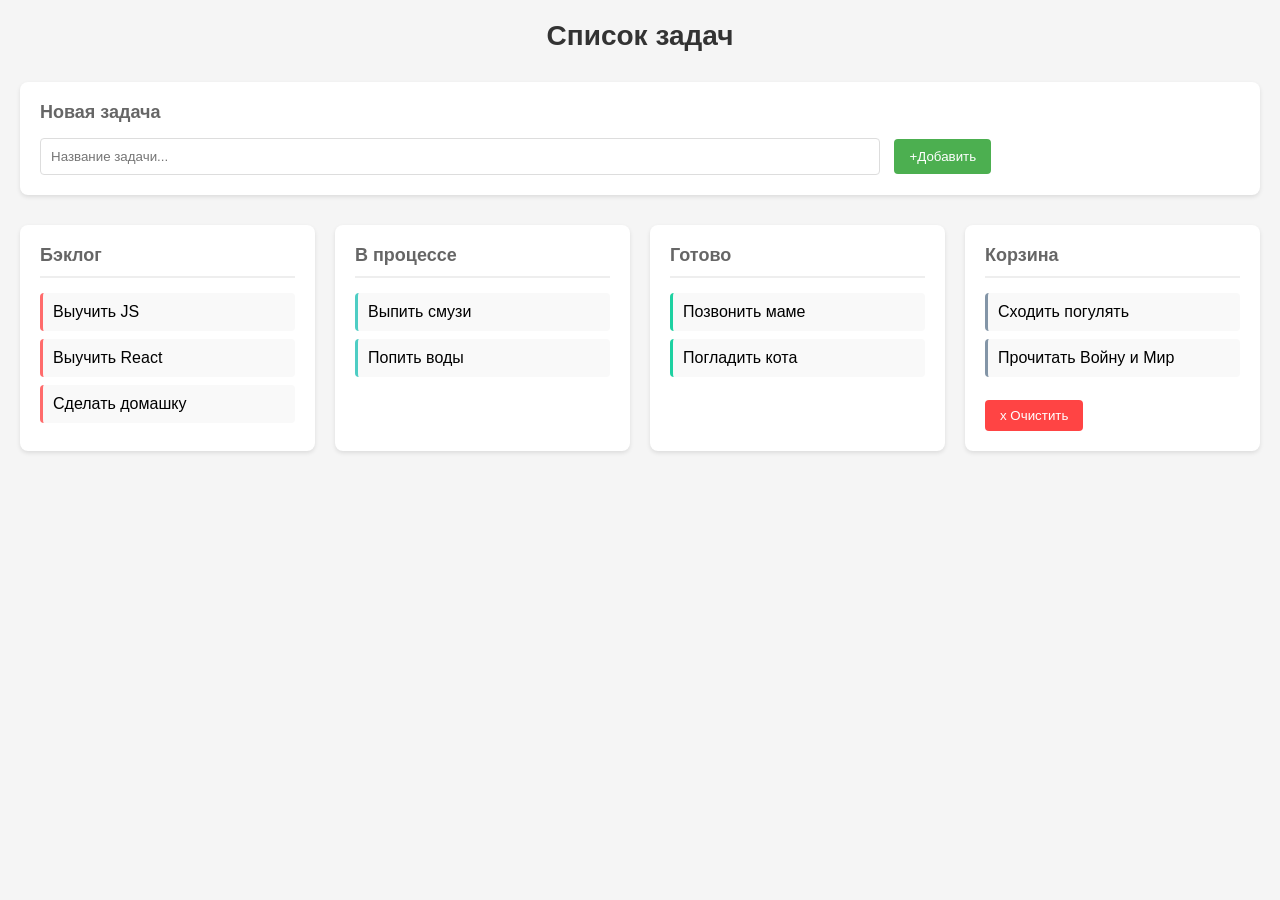
==== index.html @ 12b80170 "Add initial task board HTML and CSS Created index.html with a basic task board layout including sect" ====
<!DOCTYPE html>
<html lang="en">
<head>
  <meta charset="UTF-8">
  <meta name="viewport" content="width=device-width, initial-scale=1.0">
  <title>Document</title>
  <link rel="stylesheet" href="/static/styles/style.css">
</head>
<body>
    <header>
      <h1>Список задач</h1>
    </header>
    <main>
      <div class="new-task">
        <h2>Новая задача</h2>
        <input type="text" placeholder="Название задачи...">
        <button>+Добавить</button>
      </div>
      
      <div class="desk">
        <div class="backlog">
          <h2>Бэклог</h2>
          <p>Выучить JS</p>
          <p>Выучить React</p>
          <p>Сделать домашку</p>
        </div>

        <div class="in-process">
          <h2>В процессе</h2>
          <p>Выпить смузи</p>
          <p>Попить воды</p>
        </div>

        <div class="done">
          <h2>Готово</h2>
          <p>Позвонить маме</p>
          <p>Погладить кота</p>
        </div>

        <div class="trash">
          <h2>Корзина</h2>
          <p>Сходить погулять</p>
          <p>Прочитать Войну и Мир</p>
          <button>х Очистить</button>
        </div>
      </div>

    </main>
</body>
</html>
---- static/styles/style.css ----
* {
  margin: 0;
  padding: 0;
  box-sizing: border-box;
}

body {
  font-family: Arial, sans-serif;
  background-color: #f5f5f5;
  padding: 20px;
}

header {
  text-align: center;
  margin-bottom: 30px;
}

header h1 {
  color: #333;
  font-size: 28px;
}

.new-task {
  background: white;
  padding: 20px;
  border-radius: 8px;
  margin-bottom: 30px;
  box-shadow: 0 2px 4px rgba(0,0,0,0.1);
}

.new-task h2 {
  color: #666;
  font-size: 18px;
  margin-bottom: 15px;
}

.new-task input {
  width: 70%;
  padding: 10px;
  border: 1px solid #ddd;
  border-radius: 4px;
  margin-right: 10px;
}

.new-task button {
  padding: 10px 15px;
  background-color: #4CAF50;
  color: white;
  border: none;
  border-radius: 4px;
  cursor: pointer;
}

.new-task button:hover {
  background-color: #45a049;
}

.desk {
  display: flex;
  gap: 20px;
  flex-wrap: wrap;
}

.desk > div {
  background: white;
  padding: 20px;
  border-radius: 8px;
  flex: 1;
  min-width: 200px;
  box-shadow: 0 2px 4px rgba(0,0,0,0.1);
}

.desk h2 {
  color: #666;
  font-size: 18px;
  margin-bottom: 15px;
  padding-bottom: 10px;
  border-bottom: 2px solid #eee;
}

.desk p {
  background: #f9f9f9;
  padding: 10px;
  margin: 8px 0;
  border-radius: 4px;
  border-left: 3px solid #ddd;
}

.trash button {
  margin-top: 15px;
  padding: 8px 15px;
  background-color: #ff4444;
  color: white;
  border: none;
  border-radius: 4px;
  cursor: pointer;
}

.trash button:hover {
  background-color: #cc0000;
}

/* Специфичные цвета для разных колонок */
.backlog p {
  border-left-color: #ff6b6b;
}

.in-process p {
  border-left-color: #4ecdc4;
}

.done p {
  border-left-color: #1dd1a1;
}

.trash p {
  border-left-color: #8395a7;
}
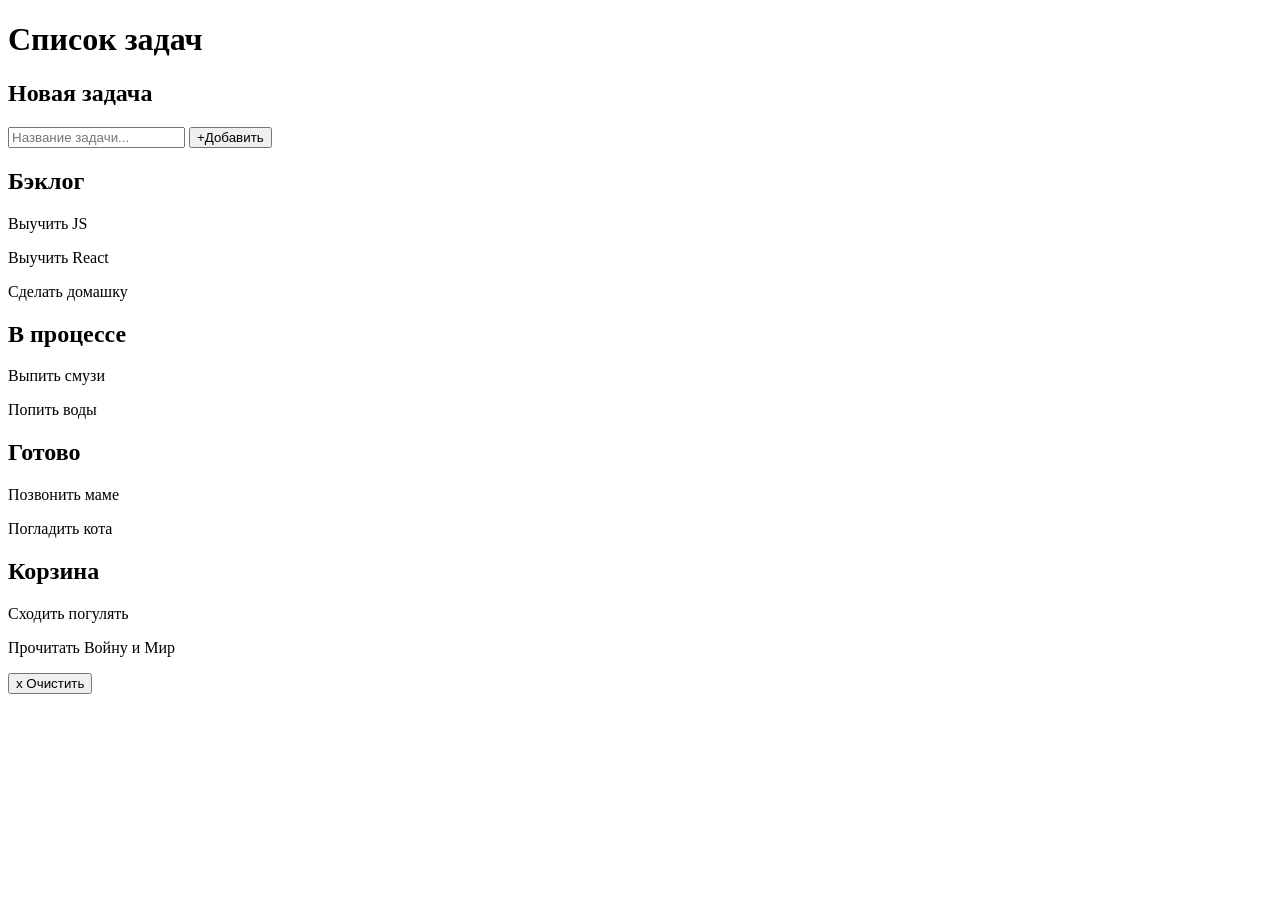
==== commit 76c818eb: "Add normalize.css and update HTML head links Added normalize.css to standardize browser styles and u" ====
--- a/index.html
+++ b/index.html
@@ -3,8 +3,9 @@
 <head>
   <meta charset="UTF-8">
   <meta name="viewport" content="width=device-width, initial-scale=1.0">
-  <title>Document</title>
-  <link rel="stylesheet" href="/static/styles/style.css">
+  <title>Khamidullin R.R.</title>
+  <link rel="stylesheet" href="../style.css">
+  <link rel="stylesheet" href="../normalize.css">
 </head>
 <body>
     <header>
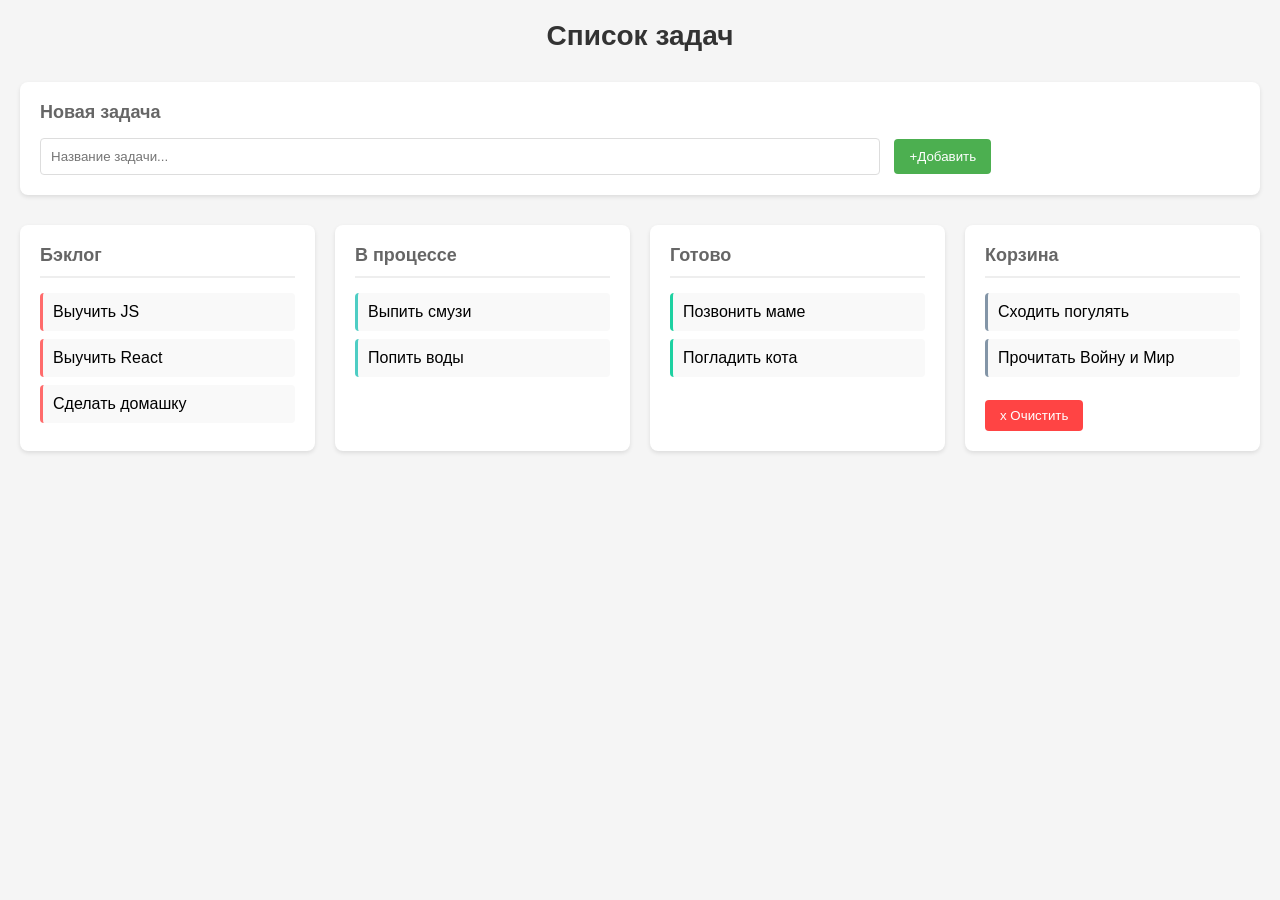
==== commit b3ada356: "Update index.html" ====
--- a/index.html
+++ b/index.html
@@ -4,8 +4,8 @@
   <meta charset="UTF-8">
   <meta name="viewport" content="width=device-width, initial-scale=1.0">
   <title>Khamidullin R.R.</title>
-  <link rel="stylesheet" href="../style.css">
-  <link rel="stylesheet" href="../normalize.css">
+  <link rel="stylesheet" href="static/styles/style.css">
+  <link rel="stylesheet" href="static/styles//normalize.css">
 </head>
 <body>
     <header>
@@ -48,4 +48,4 @@
 
     </main>
 </body>
-</html>+</html>
--- a/static/styles/style.css
+++ b/static/styles/style.css
@@ -0,0 +1,118 @@
+* {
+  margin: 0;
+  padding: 0;
+  box-sizing: border-box;
+}
+
+body {
+  font-family: Arial, sans-serif;
+  background-color: #f5f5f5;
+  padding: 20px;
+}
+
+header {
+  text-align: center;
+  margin-bottom: 30px;
+}
+
+header h1 {
+  color: #333;
+  font-size: 28px;
+}
+
+.new-task {
+  background: white;
+  padding: 20px;
+  border-radius: 8px;
+  margin-bottom: 30px;
+  box-shadow: 0 2px 4px rgba(0,0,0,0.1);
+}
+
+.new-task h2 {
+  color: #666;
+  font-size: 18px;
+  margin-bottom: 15px;
+}
+
+.new-task input {
+  width: 70%;
+  padding: 10px;
+  border: 1px solid #ddd;
+  border-radius: 4px;
+  margin-right: 10px;
+}
+
+.new-task button {
+  padding: 10px 15px;
+  background-color: #4CAF50;
+  color: white;
+  border: none;
+  border-radius: 4px;
+  cursor: pointer;
+}
+
+.new-task button:hover {
+  background-color: #45a049;
+}
+
+.desk {
+  display: flex;
+  gap: 20px;
+  flex-wrap: wrap;
+}
+
+.desk > div {
+  background: white;
+  padding: 20px;
+  border-radius: 8px;
+  flex: 1;
+  min-width: 200px;
+  box-shadow: 0 2px 4px rgba(0,0,0,0.1);
+}
+
+.desk h2 {
+  color: #666;
+  font-size: 18px;
+  margin-bottom: 15px;
+  padding-bottom: 10px;
+  border-bottom: 2px solid #eee;
+}
+
+.desk p {
+  background: #f9f9f9;
+  padding: 10px;
+  margin: 8px 0;
+  border-radius: 4px;
+  border-left: 3px solid #ddd;
+}
+
+.trash button {
+  margin-top: 15px;
+  padding: 8px 15px;
+  background-color: #ff4444;
+  color: white;
+  border: none;
+  border-radius: 4px;
+  cursor: pointer;
+}
+
+.trash button:hover {
+  background-color: #cc0000;
+}
+
+/* Специфичные цвета для разных колонок */
+.backlog p {
+  border-left-color: #ff6b6b;
+}
+
+.in-process p {
+  border-left-color: #4ecdc4;
+}
+
+.done p {
+  border-left-color: #1dd1a1;
+}
+
+.trash p {
+  border-left-color: #8395a7;
+}
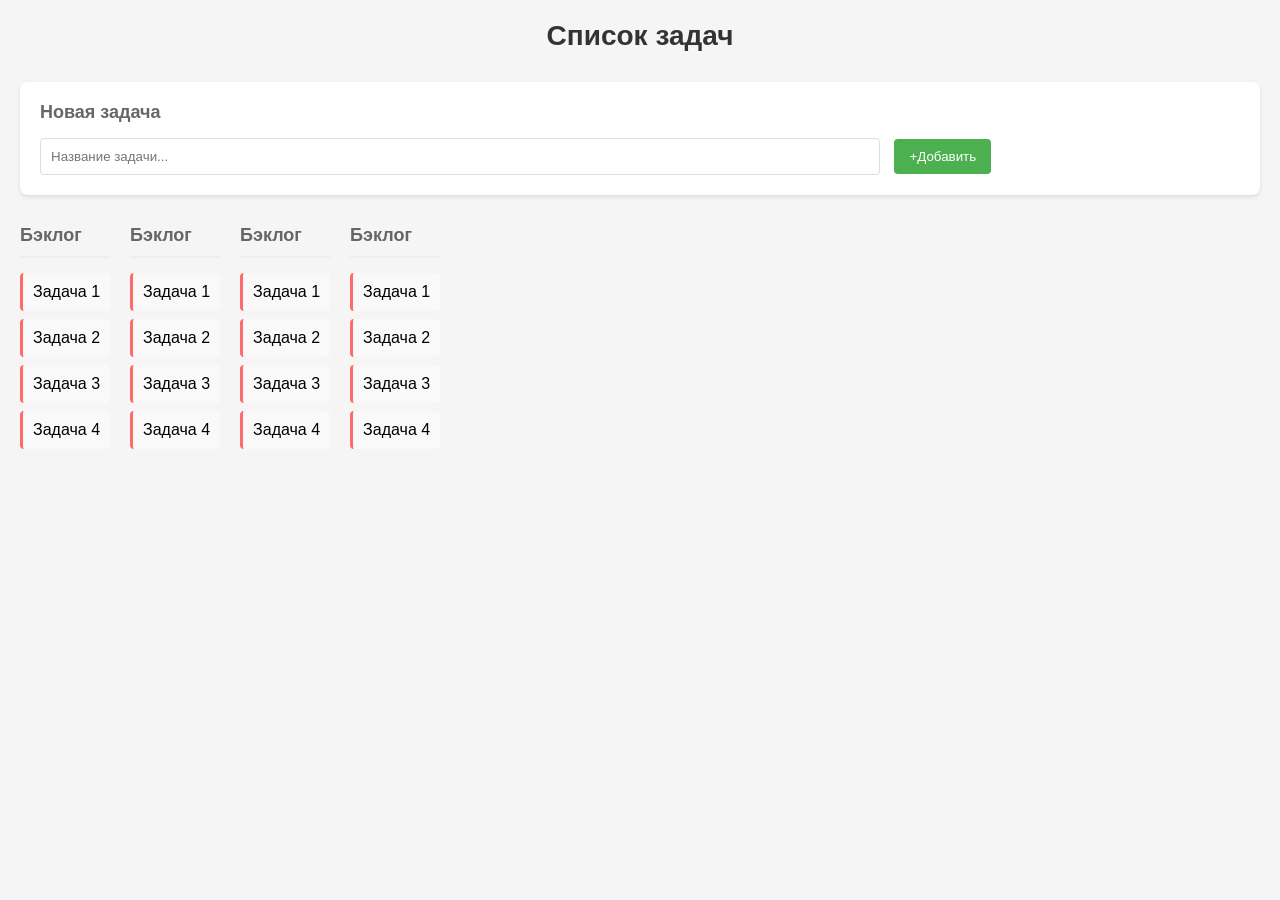
==== commit f3289da1: "Refactor task board to use JS components Replaced static HTML markup with a component-based structur" ====
--- a/index.html
+++ b/index.html
@@ -1,51 +1,24 @@
 <!DOCTYPE html>
 <html lang="en">
-<head>
-  <meta charset="UTF-8">
-  <meta name="viewport" content="width=device-width, initial-scale=1.0">
-  <title>Khamidullin R.R.</title>
-  <link rel="stylesheet" href="static/styles/style.css">
-  <link rel="stylesheet" href="static/styles//normalize.css">
-</head>
-<body>
-    <header>
-      <h1>Список задач</h1>
-    </header>
+  <head>
+    <meta charset="UTF-8" />
+    <meta name="viewport" content="width=device-width, initial-scale=1.0" />
+    <title>Khamidullin R.R.</title>
+    <link rel="stylesheet" href="static/styles/style.css" />
+    <link rel="stylesheet" href="static/styles/normalize.css" />
+  </head>
+  <body>
+    <!-- Сюда будет рендериться HeaderComponent через JS -->
+    <header class="app"></header>
+
     <main>
-      <div class="new-task">
-        <h2>Новая задача</h2>
-        <input type="text" placeholder="Название задачи...">
-        <button>+Добавить</button>
-      </div>
-      
-      <div class="desk">
-        <div class="backlog">
-          <h2>Бэклог</h2>
-          <p>Выучить JS</p>
-          <p>Выучить React</p>
-          <p>Сделать домашку</p>
-        </div>
+      <!-- Сюда будет рендериться форма добавления задач -->
+      <section class="add-task-form"></section>
 
-        <div class="in-process">
-          <h2>В процессе</h2>
-          <p>Выпить смузи</p>
-          <p>Попить воды</p>
-        </div>
+      <!-- Сюда будет рендериться доска с задачами -->
+      <section class="task-board"></section>
+    </main>
 
-        <div class="done">
-          <h2>Готово</h2>
-          <p>Позвонить маме</p>
-          <p>Погладить кота</p>
-        </div>
-
-        <div class="trash">
-          <h2>Корзина</h2>
-          <p>Сходить погулять</p>
-          <p>Прочитать Войну и Мир</p>
-          <button>х Очистить</button>
-        </div>
-      </div>
-
-    </main>
-</body>
+    <script type="module" src="src/main.js"></script>
+  </body>
 </html>
--- a/static/styles/style.css
+++ b/static/styles/style.css
@@ -25,7 +25,7 @@
   padding: 20px;
   border-radius: 8px;
   margin-bottom: 30px;
-  box-shadow: 0 2px 4px rgba(0,0,0,0.1);
+  box-shadow: 0 2px 4px rgba(0, 0, 0, 0.1);
 }
 
 .new-task h2 {
@@ -44,7 +44,7 @@
 
 .new-task button {
   padding: 10px 15px;
-  background-color: #4CAF50;
+  background-color: #4caf50;
   color: white;
   border: none;
   border-radius: 4px;
@@ -61,13 +61,14 @@
   flex-wrap: wrap;
 }
 
-.desk > div {
+/* Изменено: .desk > div на .desk > section */
+.desk > section {
   background: white;
   padding: 20px;
   border-radius: 8px;
   flex: 1;
   min-width: 200px;
-  box-shadow: 0 2px 4px rgba(0,0,0,0.1);
+  box-shadow: 0 2px 4px rgba(0, 0, 0, 0.1);
 }
 
 .desk h2 {
@@ -78,12 +79,14 @@
   border-bottom: 2px solid #eee;
 }
 
-.desk p {
+/* Изменено: .desk p на .desk li */
+.desk li {
   background: #f9f9f9;
   padding: 10px;
   margin: 8px 0;
   border-radius: 4px;
   border-left: 3px solid #ddd;
+  list-style-type: none; /* Убираем маркеры списка */
 }
 
 .trash button {
@@ -101,18 +104,22 @@
 }
 
 /* Специфичные цвета для разных колонок */
-.backlog p {
+/* Изменено: .backlog p на .backlog li */
+.backlog li {
   border-left-color: #ff6b6b;
 }
 
-.in-process p {
+/* Изменено: .in-process p на .in-process li */
+.in-process li {
   border-left-color: #4ecdc4;
 }
 
-.done p {
+/* Изменено: .done p на .done li */
+.done li {
   border-left-color: #1dd1a1;
 }
 
-.trash p {
+/* Изменено: .trash p на .trash li */
+.trash li {
   border-left-color: #8395a7;
-}+}
